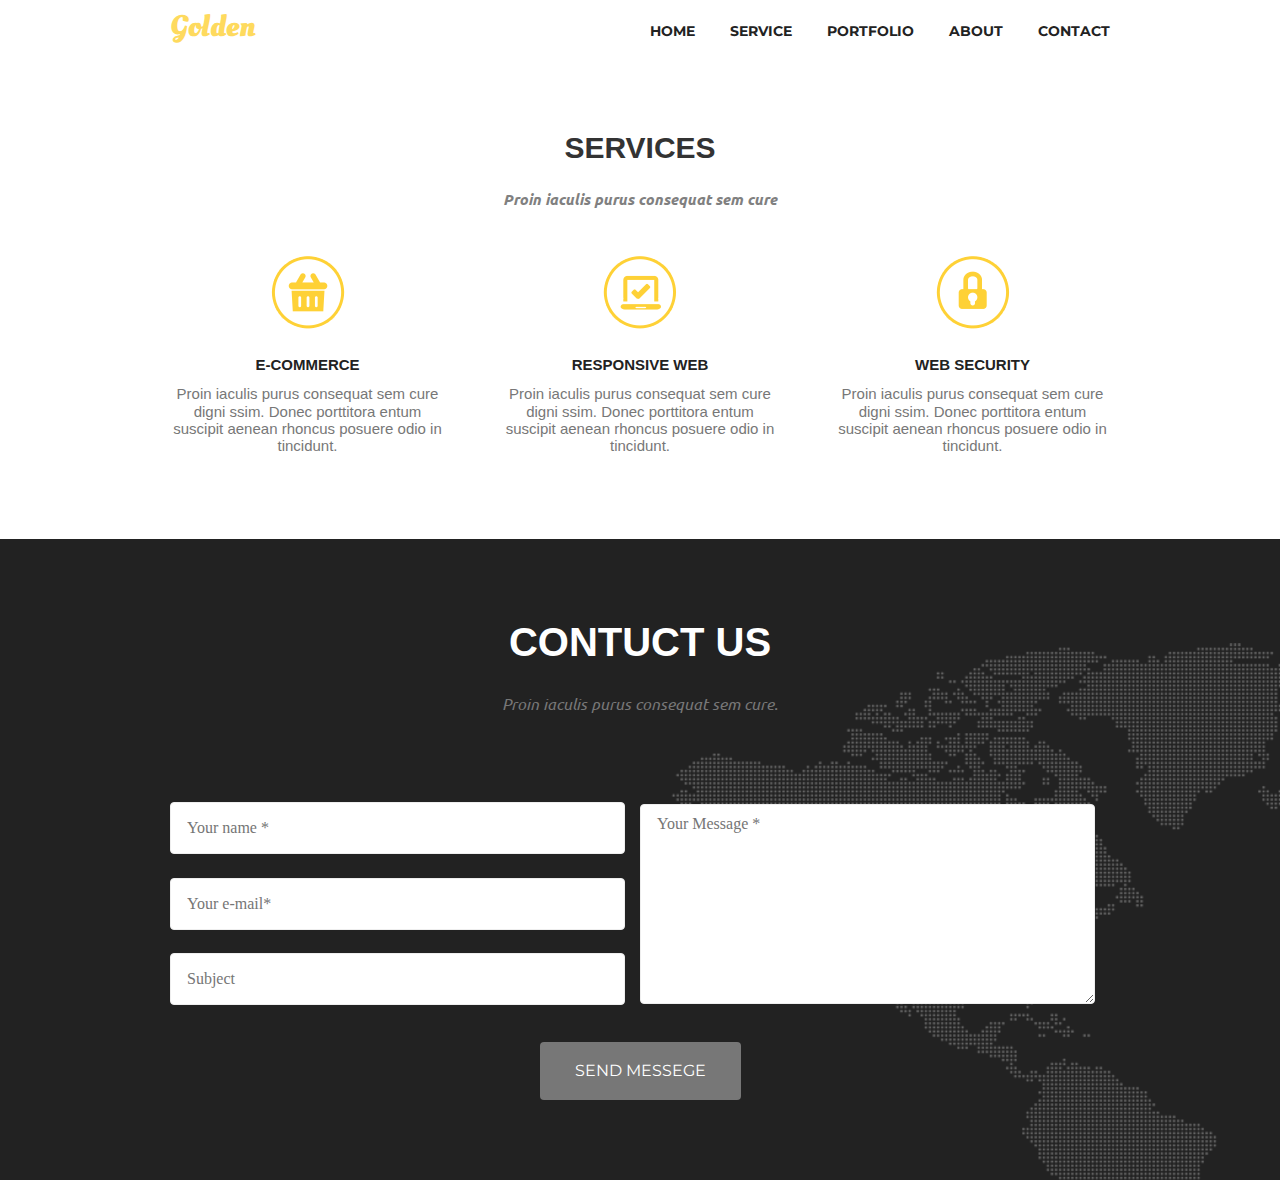
==== modul-7/index.html @ ff079163 "home work_7_v4" ====
<!DOCTYPE html>
<html lang="en">
<head>
    <meta charset="UTF-8">
    <meta name="viewport" content="width=device-width, initial-scale=1.0">
    <title>index</title>
    <link href="https://fonts.googleapis.com/css?family=Oleo+Script&display=swap" rel="stylesheet">
    <link href="https://fonts.googleapis.com/css?family=Montserrat&display=swap" rel="stylesheet">
    <link href="https://fonts.googleapis.com/css?family=Ubuntu&display=swap" rel="stylesheet">
    <link rel="stylesheet" href="styles.css">
     <link rel="stylesheet" href="normalize.css">
</head>
<body>
        <header class="header">
            <div class="container">
                <div class="header__inner">
                    <a class="header__logo" href="">Golden</a>
           
            <nav class="header__nav">
                <ul class="header__nav-list">
                    <li class="header__nav-item">
                        <a class="header__nav-link header__nav-link_active" href="">home</a>
                    </li>
                   <li class="header__nav-item">
                        <a class="header__nav-link" href="">service</a>
                    </li>
                    <li class="header__nav-item">
                        <a class="header__nav-link" href="">portfolio</a>
                    </li>
                    <li class="header__nav-item">
                        <a class="header__nav-link" href="">about</a>
                    </li>
                    <li class="header__nav-item">
                        <a class="header__nav-link" href="">contact</a>
                    </li>
                </ul>
            </nav>
        </div>
    </div>
        </header>
    
        <main>

    <section class="our-team">
        <div class="container">
                    <div class="our-team__inner">
                        <h2 class="sub-title">services</h2>
                        <p class="h2">Proin iaculis purus consequat sem cure</p>
                    </div>


             <ul class="menu__item">
                <li class="menu icon-1">
                        <h3 class="heading">E-Commerce</h3>
                        <p class="inf">Proin iaculis purus consequat sem cure 
                            digni ssim. Donec porttitora entum suscipit 
                            aenean rhoncus posuere odio in tincidunt.</p>
                </li>
                <li class="menu icon-2">
                        <h3 class="heading">Responsive Web</h3>
                        <p class="inf">Proin iaculis purus consequat sem cure 
                            digni ssim. Donec porttitora entum suscipit 
                            aenean rhoncus posuere odio in tincidunt.</p>
                </li>
                 <li class="menu icon-3">
                        <h3 class="heading">Web Security</h3>
                        <p class="inf">Proin iaculis purus consequat sem cure 
                            digni ssim. Donec porttitora entum suscipit 
                            aenean rhoncus posuere odio in tincidunt.</p>
                </li>
            </ul>
        </div>
    </section>





    <section class="back_i b__img">
        <div class="container">
            <h2 class="title">Contuct us</h2>
            <p class="title__text">Proin iaculis purus consequat sem cure.</p>
            <form class="form" action="">
                <div class="inputs">
                    <input class="input" type="text" name="text" placeholder="Your name *" required>
                    <input class="input" type="email" name="e-mail" placeholder="Your e-mail*" required>
                    <input class="input" type="text" name="text" placeholder="Subject">
                    <textarea class="textarea" name="text" id="" cols="30" rows="10" placeholder="Your Message *" required></textarea>
                </div>
                <button class="button">
                    Send Messege
                    
                </button>
            
            </form>



        </div>



    </section>






            
        </main> 

    
</body>
</html>
---- modul-7/styles.css ----
.header {
    padding-top: 12px;
    padding-bottom: 80px;
}


.container {
    text-align: center;
    width: 100%;
    max-width: 940px;
    margin: auto;
    box-sizing: border-box;
}

.header__inner {
    display: flex;
    flex-wrap: wrap;
    justify-content: space-between;
    align-items: center;
    height: 38px;
}

.header__logo {
    font-family: 'Oleo Script', cursive;
    align-self: start;
    color: #feda5e;
    font-size: 30px;
    line-height: 1;
    font-weight: 700;
    text-decoration: none;
}

.header__nav-list {
    margin: 0px;
    padding: 0px;
    display: flex;
    flex-wrap: wrap;
    list-style: none;
    text-align: center;
}

.header__nav-item {
    margin-right: 35px;
    font-size: 16px;
}

.header__nav-item:last-child {
    margin-right: 0;
}

.header__nav-link {
    display: block;
    position: relative;
    color: #222222;
    font-size: 14px;
    font-weight: 700;
    text-transform: uppercase;
    text-decoration: none;
    transition: 0.2s;
    font-family: 'Montserrat', sans-serif;
}

.header__nav-link:hover {
    color: #fed136;
}


.spans {
    margin: 0px;
    margin-bottom: 65px;
    text-align: center;
}


.sub-title {
    display: block;
margin: 0px;
padding: 0px;
margin-bottom: 24px;
color: #333333;
font-family: 'Roboto', sans-serif;
text-transform: uppercase;
font-size: 30px;
line-height: 1.2;
text-align: center;
}

.h2 {
margin-bottom:  48px;
padding:  0px;
font-family: 'Ubuntu', sans-serif;
font-style: italic;
color: #808080;
font-size: 15px;
font-weight: 700;
line-height: 1.2;
text-align: center;
}



.text {
color: #999999;
font-family: 'Roboto', sans-serif;
font-size: 15px;
line-height: 1.2;
text-align: center;
margin: 0px 150px;
margin-bottom: 95px;

}


.menu__item {
display: flex;
justify-content: space-between;
list-style: none;
margin: 0px;
padding: 0px;
}



.menu {
width: 275px;
text-align: center;
}

.menu::before {
    content: "";
    display: block;
    height: 73px;
    margin-bottom: 27px;
    background-repeat: no-repeat;
    background-position: center;

}

.icon-1::before {
    background-image: url(img/icons/icon-1.png);
}

.icon-2::before {
    background-image: url(img/icons/icon-2.png);
}

.icon-3::before {
    background-image: url(img/icons/icon-3.png);
}

.heading {
    margin: 0px;
    color: #222222;
    text-transform: uppercase;
    font-size: 15px;
    margin-bottom: 12px;
    font-family: 'Roboto', sans-serif;

}

.img {
    height: 32px;
    padding-left: 21px;
}

.inf {
    margin: 0px;
    font-family: 'Roboto', sans-serif;
    color: #777777;
    font-size: 15px;

}


.our-team {
    margin: 0;
    padding: 0px;
    margin-bottom: 85px;
}

.contact {
    background-image: url(img/back/back.jpg);

    background-position: center;
}



.infs {
    margin: 0;
    margin-bottom: 30px;
}

.infs__type {
    width: 400px;
    height: 50px;
    margin: 0;
    margin-bottom: 30px;
}

.inf :last-child {
    margin-bottom: 0px;
}


.title {
    margin: 0px;
    margin-bottom: 30px;
    color: #fff;
    text-transform: uppercase;
    font-size: 40px;
    font-family: 'Roboto', sans-serif;
    font-weight: 600;
}

.title__text {
    font-family: 'Ubuntu', sans-serif;
    font-style: italic;
    margin: 0px;
    margin-bottom: 77px;
    color: #777777;
    font-size: 16px;
    
}

.b__img {
    background-color: #222222;
    background-image: url('img/back/back.png');
    background-repeat: no-repeat;
    background-position: right bottom;
}

.back_i {
padding-bottom:  80px;
padding-top: 80px;
}


.inputs {
    width: 940px;
    height: 226px;
    display: flex;
    flex-direction: column;
    flex-wrap: wrap;
    justify-content: space-around;
    margin-top: 48px;

}

.input {
    height: 52px;
    width: 455px;
}


.textarea {
    height: 200px;
    width: 455px;
}

.input, .textarea{
    width: 455px;
    border: 1px solid #eee;
    border-radius: 4px;
    outline: 0;
    padding: 10px 16px;
    box-sizing: border-box;

}

.button {
    margin-top: 25px;
    padding: 20px 35px;
    border: 0;
    border-radius: 4px;
    background-color: #777777;
    color: #fff;
    text-transform: uppercase;
    cursor: pointer;
    transition: all 200ms linear;
    font-family: 'Montserrat', sans-serif;
}

.button:hover {
    background-color: #fed136;
}

[required]:not(:placeholder-shown):valid{
    box-shadow:0 0 0 2px green;
}
[required]:not(:placeholder-shown):invalid{
    box-shadow:0 0 0 2px red;
}
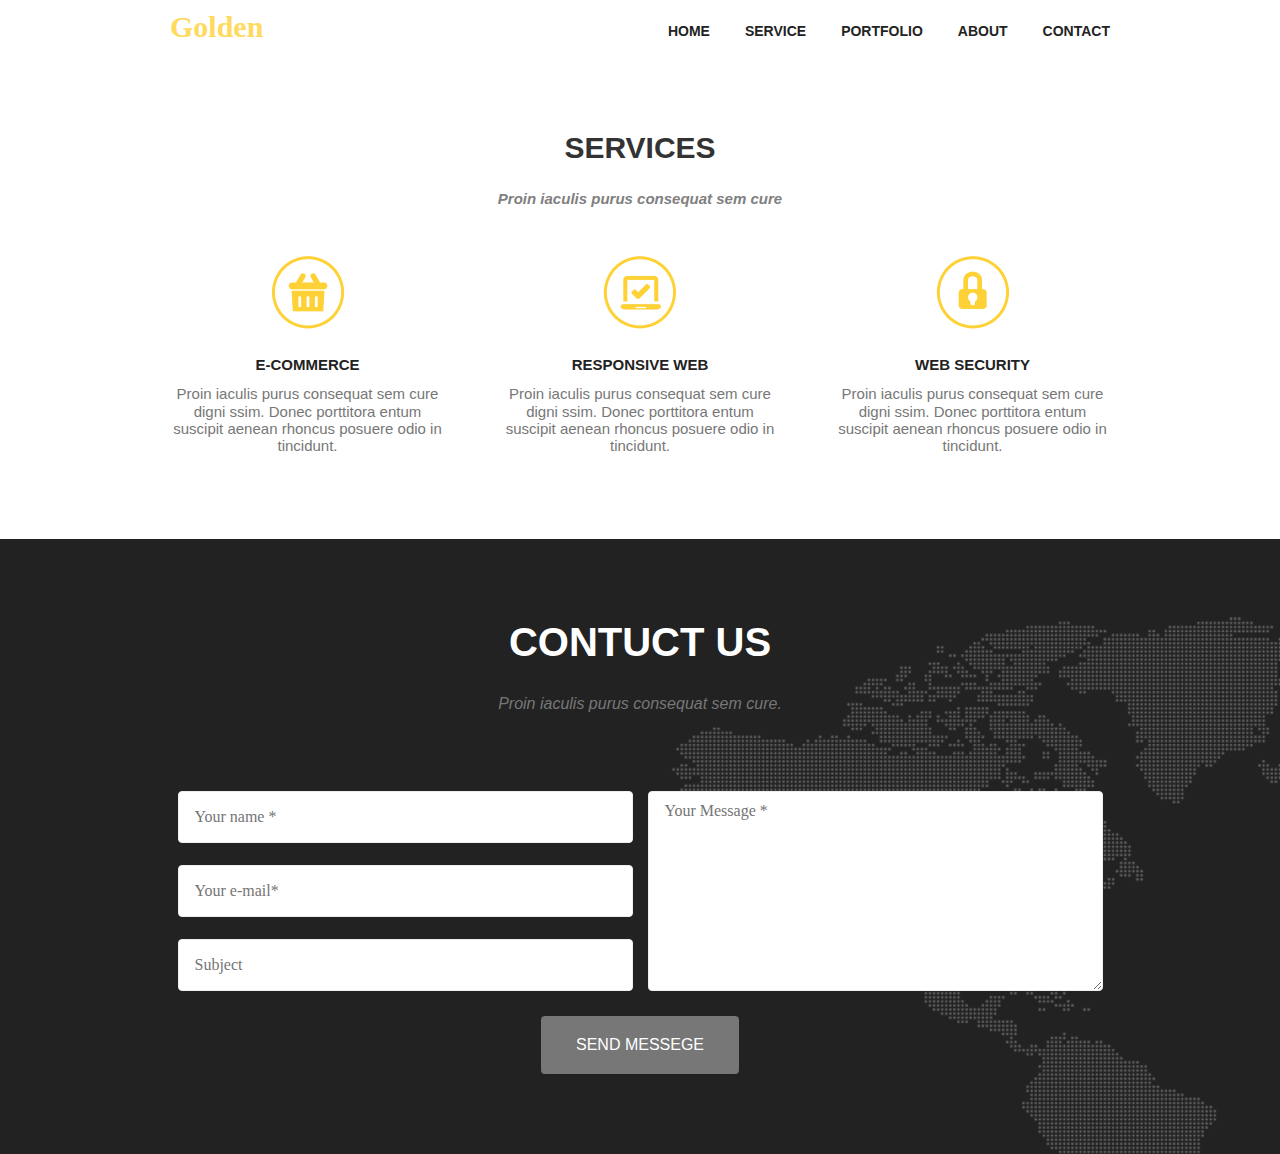
==== commit 3d14613c: "home work_7_v6" ====
--- a/modul-7/index.html
+++ b/modul-7/index.html
@@ -4,9 +4,7 @@
     <meta charset="UTF-8">
     <meta name="viewport" content="width=device-width, initial-scale=1.0">
     <title>index</title>
-    <link href="https://fonts.googleapis.com/css?family=Oleo+Script&display=swap" rel="stylesheet">
-    <link href="https://fonts.googleapis.com/css?family=Montserrat&display=swap" rel="stylesheet">
-    <link href="https://fonts.googleapis.com/css?family=Ubuntu&display=swap" rel="stylesheet">
+    <link rel="stylesheet" href="fonts.css">
     <link rel="stylesheet" href="styles.css">
      <link rel="stylesheet" href="normalize.css">
 </head>
@@ -85,8 +83,9 @@
                     <input class="input" type="text" name="text" placeholder="Your name *" required>
                     <input class="input" type="email" name="e-mail" placeholder="Your e-mail*" required>
                     <input class="input" type="text" name="text" placeholder="Subject">
+                </div>
                     <textarea class="textarea" name="text" id="" cols="30" rows="10" placeholder="Your Message *" required></textarea>
-                </div>
+                
                 <button class="button">
                     Send Messege
                     
--- a/modul-7/fonts.css
+++ b/modul-7/fonts.css
@@ -0,0 +1,276 @@
+/* oleo-script-regular - latin-ext_latin */
+@font-face {
+    font-family: 'Oleo Script';
+    font-style: normal;
+    font-weight: 400;
+    src: local('Oleo Script'), local('OleoScript-Regular'),
+         url('../fonts/Oleooleo-script-v8-latin-ext_latin-regular.woff2') format('woff2'), /* Chrome 26+, Opera 23+, Firefox 39+ */
+         url('../fonts/Oleooleo-script-v8-latin-ext_latin-regular.woff') format('woff'); /* Chrome 6+, Firefox 3.6+, IE 9+, Safari 5.1+ */
+  }
+  /* oleo-script-700 - latin-ext_latin */
+  @font-face {
+    font-family: 'Oleo Script';
+    font-style: normal;
+    font-weight: 700;
+    src: local('Oleo Script Bold'), local('OleoScript-Bold'),
+         url('../fonts/Oleooleo-script-v8-latin-ext_latin-700.woff2') format('woff2'), /* Chrome 26+, Opera 23+, Firefox 39+ */
+         url('../fonts/Oleooleo-script-v8-latin-ext_latin-700.woff') format('woff'); /* Chrome 6+, Firefox 3.6+, IE 9+, Safari 5.1+ */
+  }
+
+
+
+
+
+
+/* montserrat-300 - latin-ext_latin */
+@font-face {
+    font-family: 'Montserrat';
+    font-style: normal;
+    font-weight: 300;
+    src: local('Montserrat Light'), local('Montserrat-Light'),
+         url('../fonts/Montserratmontserrat-v14-latin-ext_latin-300.woff2') format('woff2'), /* Chrome 26+, Opera 23+, Firefox 39+ */
+         url('../fonts/Montserratmontserrat-v14-latin-ext_latin-300.woff') format('woff'); /* Chrome 6+, Firefox 3.6+, IE 9+, Safari 5.1+ */
+  }
+  /* montserrat-regular - latin-ext_latin */
+  @font-face {
+    font-family: 'Montserrat';
+    font-style: normal;
+    font-weight: 400;
+    src: local('Montserrat Regular'), local('Montserrat-Regular'),
+         url('../fonts/Montserratmontserrat-v14-latin-ext_latin-regular.woff2') format('woff2'), /* Chrome 26+, Opera 23+, Firefox 39+ */
+         url('../fonts/Montserratmontserrat-v14-latin-ext_latin-regular.woff') format('woff'); /* Chrome 6+, Firefox 3.6+, IE 9+, Safari 5.1+ */
+  }
+  /* montserrat-300italic - latin-ext_latin */
+  @font-face {
+    font-family: 'Montserrat';
+    font-style: italic;
+    font-weight: 300;
+    src: local('Montserrat Light Italic'), local('Montserrat-LightItalic'),
+         url('../fonts/Montserratmontserrat-v14-latin-ext_latin-300italic.woff2') format('woff2'), /* Chrome 26+, Opera 23+, Firefox 39+ */
+         url('../fonts/Montserratmontserrat-v14-latin-ext_latin-300italic.woff') format('woff'); /* Chrome 6+, Firefox 3.6+, IE 9+, Safari 5.1+ */
+  }
+  /* montserrat-italic - latin-ext_latin */
+  @font-face {
+    font-family: 'Montserrat';
+    font-style: italic;
+    font-weight: 400;
+    src: local('Montserrat Italic'), local('Montserrat-Italic'),
+         url('../fonts/Montserratmontserrat-v14-latin-ext_latin-italic.woff2') format('woff2'), /* Chrome 26+, Opera 23+, Firefox 39+ */
+         url('../fonts/Montserratmontserrat-v14-latin-ext_latin-italic.woff') format('woff'); /* Chrome 6+, Firefox 3.6+, IE 9+, Safari 5.1+ */
+  }
+  /* montserrat-500 - latin-ext_latin */
+  @font-face {
+    font-family: 'Montserrat';
+    font-style: normal;
+    font-weight: 500;
+    src: local('Montserrat Medium'), local('Montserrat-Medium'),
+         url('../fonts/Montserratmontserrat-v14-latin-ext_latin-500.woff2') format('woff2'), /* Chrome 26+, Opera 23+, Firefox 39+ */
+         url('../fonts/Montserratmontserrat-v14-latin-ext_latin-500.woff') format('woff'); /* Chrome 6+, Firefox 3.6+, IE 9+, Safari 5.1+ */
+  }
+  /* montserrat-500italic - latin-ext_latin */
+  @font-face {
+    font-family: 'Montserrat';
+    font-style: italic;
+    font-weight: 500;
+    src: local('Montserrat Medium Italic'), local('Montserrat-MediumItalic'),
+         url('../fonts/Montserratmontserrat-v14-latin-ext_latin-500italic.woff2') format('woff2'), /* Chrome 26+, Opera 23+, Firefox 39+ */
+         url('../fonts/Montserratmontserrat-v14-latin-ext_latin-500italic.woff') format('woff'); /* Chrome 6+, Firefox 3.6+, IE 9+, Safari 5.1+ */
+  }
+  /* montserrat-600 - latin-ext_latin */
+  @font-face {
+    font-family: 'Montserrat';
+    font-style: normal;
+    font-weight: 600;
+    src: local('Montserrat SemiBold'), local('Montserrat-SemiBold'),
+         url('../fonts/Montserratmontserrat-v14-latin-ext_latin-600.woff2') format('woff2'), /* Chrome 26+, Opera 23+, Firefox 39+ */
+         url('../fonts/Montserratmontserrat-v14-latin-ext_latin-600.woff') format('woff'); /* Chrome 6+, Firefox 3.6+, IE 9+, Safari 5.1+ */
+  }
+  /* montserrat-600italic - latin-ext_latin */
+  @font-face {
+    font-family: 'Montserrat';
+    font-style: italic;
+    font-weight: 600;
+    src: local('Montserrat SemiBold Italic'), local('Montserrat-SemiBoldItalic'),
+         url('../fonts/Montserratmontserrat-v14-latin-ext_latin-600italic.woff2') format('woff2'), /* Chrome 26+, Opera 23+, Firefox 39+ */
+         url('../fonts/Montserratmontserrat-v14-latin-ext_latin-600italic.woff') format('woff'); /* Chrome 6+, Firefox 3.6+, IE 9+, Safari 5.1+ */
+  }
+  /* montserrat-700italic - latin-ext_latin */
+  @font-face {
+    font-family: 'Montserrat';
+    font-style: italic;
+    font-weight: 700;
+    src: local('Montserrat Bold Italic'), local('Montserrat-BoldItalic'),
+         url('../fonts/Montserratmontserrat-v14-latin-ext_latin-700italic.woff2') format('woff2'), /* Chrome 26+, Opera 23+, Firefox 39+ */
+         url('../fonts/Montserratmontserrat-v14-latin-ext_latin-700italic.woff') format('woff'); /* Chrome 6+, Firefox 3.6+, IE 9+, Safari 5.1+ */
+  }
+  /* montserrat-700 - latin-ext_latin */
+  @font-face {
+    font-family: 'Montserrat';
+    font-style: normal;
+    font-weight: 700;
+    src: local('Montserrat Bold'), local('Montserrat-Bold'),
+         url('../fonts/Montserratmontserrat-v14-latin-ext_latin-700.woff2') format('woff2'), /* Chrome 26+, Opera 23+, Firefox 39+ */
+         url('../fonts/Montserratmontserrat-v14-latin-ext_latin-700.woff') format('woff'); /* Chrome 6+, Firefox 3.6+, IE 9+, Safari 5.1+ */
+  }
+  /* montserrat-800italic - latin-ext_latin */
+  @font-face {
+    font-family: 'Montserrat';
+    font-style: italic;
+    font-weight: 800;
+    src: local('Montserrat ExtraBold Italic'), local('Montserrat-ExtraBoldItalic'),
+         url('../fonts/Montserratmontserrat-v14-latin-ext_latin-800italic.woff2') format('woff2'), /* Chrome 26+, Opera 23+, Firefox 39+ */
+         url('../fonts/Montserratmontserrat-v14-latin-ext_latin-800italic.woff') format('woff'); /* Chrome 6+, Firefox 3.6+, IE 9+, Safari 5.1+ */
+  }
+  /* montserrat-900italic - latin-ext_latin */
+  @font-face {
+    font-family: 'Montserrat';
+    font-style: italic;
+    font-weight: 900;
+    src: local('Montserrat Black Italic'), local('Montserrat-BlackItalic'),
+         url('../fonts/Montserratmontserrat-v14-latin-ext_latin-900italic.woff2') format('woff2'), /* Chrome 26+, Opera 23+, Firefox 39+ */
+         url('../fonts/Montserratmontserrat-v14-latin-ext_latin-900italic.woff') format('woff'); /* Chrome 6+, Firefox 3.6+, IE 9+, Safari 5.1+ */
+  }
+
+
+
+
+
+/* roboto-300italic - latin-ext_latin */
+@font-face {
+    font-family: 'Roboto';
+    font-style: italic;
+    font-weight: 300;
+    src: local('Roboto Light Italic'), local('Roboto-LightItalic'),
+         url('../fonts/Robotoroboto-v20-latin-ext_latin-300italic.woff2') format('woff2'), /* Chrome 26+, Opera 23+, Firefox 39+ */
+         url('../fonts/Robotoroboto-v20-latin-ext_latin-300italic.woff') format('woff'); /* Chrome 6+, Firefox 3.6+, IE 9+, Safari 5.1+ */
+  }
+  /* roboto-regular - latin-ext_latin */
+  @font-face {
+    font-family: 'Roboto';
+    font-style: normal;
+    font-weight: 400;
+    src: local('Roboto'), local('Roboto-Regular'),
+         url('../fonts/Robotoroboto-v20-latin-ext_latin-regular.woff2') format('woff2'), /* Chrome 26+, Opera 23+, Firefox 39+ */
+         url('../fonts/Robotoroboto-v20-latin-ext_latin-regular.woff') format('woff'); /* Chrome 6+, Firefox 3.6+, IE 9+, Safari 5.1+ */
+  }
+  /* roboto-italic - latin-ext_latin */
+  @font-face {
+    font-family: 'Roboto';
+    font-style: italic;
+    font-weight: 400;
+    src: local('Roboto Italic'), local('Roboto-Italic'),
+         url('../fonts/Robotoroboto-v20-latin-ext_latin-italic.woff2') format('woff2'), /* Chrome 26+, Opera 23+, Firefox 39+ */
+         url('../fonts/Robotoroboto-v20-latin-ext_latin-italic.woff') format('woff'); /* Chrome 6+, Firefox 3.6+, IE 9+, Safari 5.1+ */
+  }
+  /* roboto-500 - latin-ext_latin */
+  @font-face {
+    font-family: 'Roboto';
+    font-style: normal;
+    font-weight: 500;
+    src: local('Roboto Medium'), local('Roboto-Medium'),
+         url('../fonts/Robotoroboto-v20-latin-ext_latin-500.woff2') format('woff2'), /* Chrome 26+, Opera 23+, Firefox 39+ */
+         url('../fonts/Robotoroboto-v20-latin-ext_latin-500.woff') format('woff'); /* Chrome 6+, Firefox 3.6+, IE 9+, Safari 5.1+ */
+  }
+  /* roboto-500italic - latin-ext_latin */
+  @font-face {
+    font-family: 'Roboto';
+    font-style: italic;
+    font-weight: 500;
+    src: local('Roboto Medium Italic'), local('Roboto-MediumItalic'),
+         url('../fonts/Robotoroboto-v20-latin-ext_latin-500italic.woff2') format('woff2'), /* Chrome 26+, Opera 23+, Firefox 39+ */
+         url('../fonts/Robotoroboto-v20-latin-ext_latin-500italic.woff') format('woff'); /* Chrome 6+, Firefox 3.6+, IE 9+, Safari 5.1+ */
+  }
+  /* roboto-900 - latin-ext_latin */
+  @font-face {
+    font-family: 'Roboto';
+    font-style: normal;
+    font-weight: 900;
+    src: local('Roboto Black'), local('Roboto-Black'),
+         url('../fonts/Robotoroboto-v20-latin-ext_latin-900.woff2') format('woff2'), /* Chrome 26+, Opera 23+, Firefox 39+ */
+         url('../fonts/Robotoroboto-v20-latin-ext_latin-900.woff') format('woff'); /* Chrome 6+, Firefox 3.6+, IE 9+, Safari 5.1+ */
+  }
+  /* roboto-700 - latin-ext_latin */
+  @font-face {
+    font-family: 'Roboto';
+    font-style: normal;
+    font-weight: 700;
+    src: local('Roboto Bold'), local('Roboto-Bold'),
+         url('../fonts/Robotoroboto-v20-latin-ext_latin-700.woff2') format('woff2'), /* Chrome 26+, Opera 23+, Firefox 39+ */
+         url('../fonts/Robotoroboto-v20-latin-ext_latin-700.woff') format('woff'); /* Chrome 6+, Firefox 3.6+, IE 9+, Safari 5.1+ */
+  }
+  /* roboto-700italic - latin-ext_latin */
+  @font-face {
+    font-family: 'Roboto';
+    font-style: italic;
+    font-weight: 700;
+    src: local('Roboto Bold Italic'), local('Roboto-BoldItalic'),
+         url('../fonts/Robotoroboto-v20-latin-ext_latin-700italic.woff2') format('woff2'), /* Chrome 26+, Opera 23+, Firefox 39+ */
+         url('../fonts/Robotoroboto-v20-latin-ext_latin-700italic.woff') format('woff'); /* Chrome 6+, Firefox 3.6+, IE 9+, Safari 5.1+ */
+  }
+
+
+  /* ubuntu-300italic - latin-ext_latin */
+@font-face {
+    font-family: 'Ubuntu';
+    font-style: italic;
+    font-weight: 300;
+    src: local('Ubuntu Light Italic'), local('Ubuntu-LightItalic'),
+         url('../fonts/Ubuntuubuntu-v14-latin-ext_latin-300italic.woff2') format('woff2'), /* Chrome 26+, Opera 23+, Firefox 39+ */
+         url('../fonts/Ubuntuubuntu-v14-latin-ext_latin-300italic.woff') format('woff'); /* Chrome 6+, Firefox 3.6+, IE 9+, Safari 5.1+ */
+  }
+  /* ubuntu-regular - latin-ext_latin */
+  @font-face {
+    font-family: 'Ubuntu';
+    font-style: normal;
+    font-weight: 400;
+    src: local('Ubuntu Regular'), local('Ubuntu-Regular'),
+         url('../fonts/Ubuntuubuntu-v14-latin-ext_latin-regular.woff2') format('woff2'), /* Chrome 26+, Opera 23+, Firefox 39+ */
+         url('../fonts/Ubuntuubuntu-v14-latin-ext_latin-regular.woff') format('woff'); /* Chrome 6+, Firefox 3.6+, IE 9+, Safari 5.1+ */
+  }
+  /* ubuntu-italic - latin-ext_latin */
+  @font-face {
+    font-family: 'Ubuntu';
+    font-style: italic;
+    font-weight: 400;
+    src: local('Ubuntu Italic'), local('Ubuntu-Italic'),
+         url('../fonts/Ubuntuubuntu-v14-latin-ext_latin-italic.woff2') format('woff2'), /* Chrome 26+, Opera 23+, Firefox 39+ */
+         url('../fonts/Ubuntuubuntu-v14-latin-ext_latin-italic.woff') format('woff'); /* Chrome 6+, Firefox 3.6+, IE 9+, Safari 5.1+ */
+  }
+  /* ubuntu-500 - latin-ext_latin */
+  @font-face {
+    font-family: 'Ubuntu';
+    font-style: normal;
+    font-weight: 500;
+    src: local('Ubuntu Medium'), local('Ubuntu-Medium'),
+         url('../fonts/Ubuntuubuntu-v14-latin-ext_latin-500.woff2') format('woff2'), /* Chrome 26+, Opera 23+, Firefox 39+ */
+         url('../fonts/Ubuntuubuntu-v14-latin-ext_latin-500.woff') format('woff'); /* Chrome 6+, Firefox 3.6+, IE 9+, Safari 5.1+ */
+  }
+  /* ubuntu-500italic - latin-ext_latin */
+  @font-face {
+    font-family: 'Ubuntu';
+    font-style: italic;
+    font-weight: 500;
+    src: local('Ubuntu Medium Italic'), local('Ubuntu-MediumItalic'),
+         url('../fonts/Ubuntuubuntu-v14-latin-ext_latin-500italic.woff2') format('woff2'), /* Chrome 26+, Opera 23+, Firefox 39+ */
+         url('../fonts/Ubuntuubuntu-v14-latin-ext_latin-500italic.woff') format('woff'); /* Chrome 6+, Firefox 3.6+, IE 9+, Safari 5.1+ */
+  }
+  /* ubuntu-700 - latin-ext_latin */
+  @font-face {
+    font-family: 'Ubuntu';
+    font-style: normal;
+    font-weight: 700;
+    src: local('Ubuntu Bold'), local('Ubuntu-Bold'),
+         url('../fonts/Ubuntuubuntu-v14-latin-ext_latin-700.woff2') format('woff2'), /* Chrome 26+, Opera 23+, Firefox 39+ */
+         url('../fonts/Ubuntuubuntu-v14-latin-ext_latin-700.woff') format('woff'); /* Chrome 6+, Firefox 3.6+, IE 9+, Safari 5.1+ */
+  }
+  /* ubuntu-700italic - latin-ext_latin */
+  @font-face {
+    font-family: 'Ubuntu';
+    font-style: italic;
+    font-weight: 700;
+    src: local('Ubuntu Bold Italic'), local('Ubuntu-BoldItalic'),
+         url('../fonts/Ubuntuubuntu-v14-latin-ext_latin-700italic.woff2') format('woff2'), /* Chrome 26+, Opera 23+, Firefox 39+ */
+         url('../fonts/Ubuntuubuntu-v14-latin-ext_latin-700italic.woff') format('woff'); /* Chrome 6+, Firefox 3.6+, IE 9+, Safari 5.1+ */
+  }
+
+
--- a/modul-7/styles.css
+++ b/modul-7/styles.css
@@ -1,3 +1,7 @@
+* {
+    box-sizing: border-box;
+}
+
 
 .header {
     padding-top: 12px;
@@ -10,7 +14,6 @@
     width: 100%;
     max-width: 940px;
     margin: auto;
-    box-sizing: border-box;
 }
 
 .header__inner {
@@ -236,21 +239,27 @@
 padding-top: 80px;
 }
 
-
-.inputs {
-    width: 940px;
-    height: 226px;
+.form {
     display: flex;
-    flex-direction: column;
     flex-wrap: wrap;
     justify-content: space-around;
-    margin-top: 48px;
-
+}
+
+.inputs {
+    margin: 0px;
+    display: flex;
+    flex-wrap: wrap;
+    flex-direction: column;
 }
 
 .input {
     height: 52px;
     width: 455px;
+    margin-bottom: 22px;
+}
+
+.inputs :last-child {
+    margin-bottom: 0px;
 }
 
 
@@ -265,7 +274,6 @@
     border-radius: 4px;
     outline: 0;
     padding: 10px 16px;
-    box-sizing: border-box;
 
 }
 
